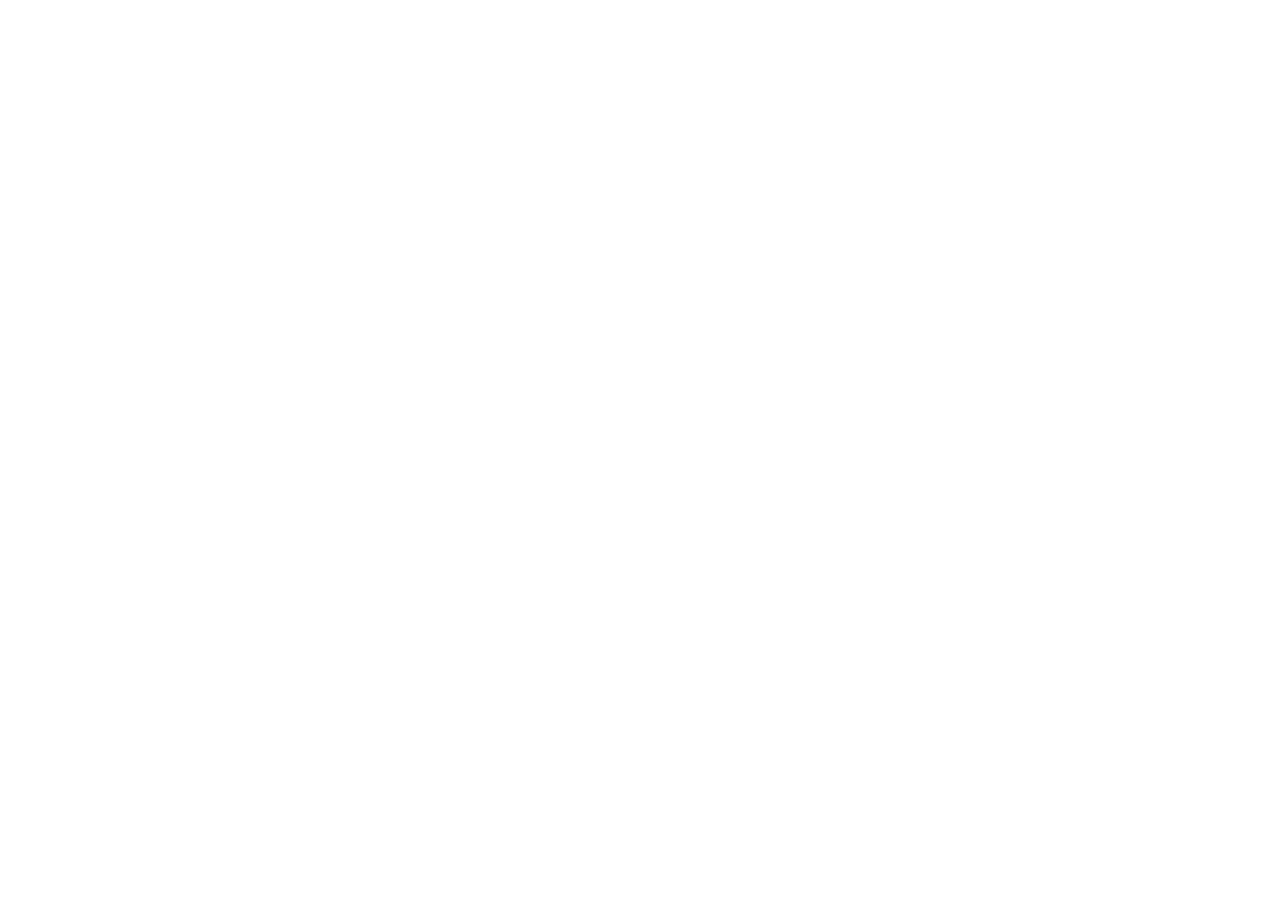
==== src/index.html @ fa086b22 "ready2" ====
<!DOCTYPE html>
<html lang="ru">
  <head>
    <meta charset="UTF-8" />
    <meta name="viewport" content="width=device-width, initial-scale=1.0" />
    <title>partner_auth</title>
    <link rel="stylesheet" href="css/bootstrap-grid.min.css" />
    <link rel="stylesheet" href="css/bootstrap-reboot.min.css" />
    <link
      rel="stylesheet"
      href="https://use.fontawesome.com/releases/v5.13.0/css/all.css"
      integrity="sha384-Bfad6CLCknfcloXFOyFnlgtENryhrpZCe29RTifKEixXQZ38WheV+i/6YWSzkz3V"
      crossorigin="anonymous"
    />
    <link rel="stylesheet" href="css/style.min.css" />
  </head>
  <body>
    <div class="auth">
      <div class="container">
       
      </div>
    </div>
  </body>
</html>
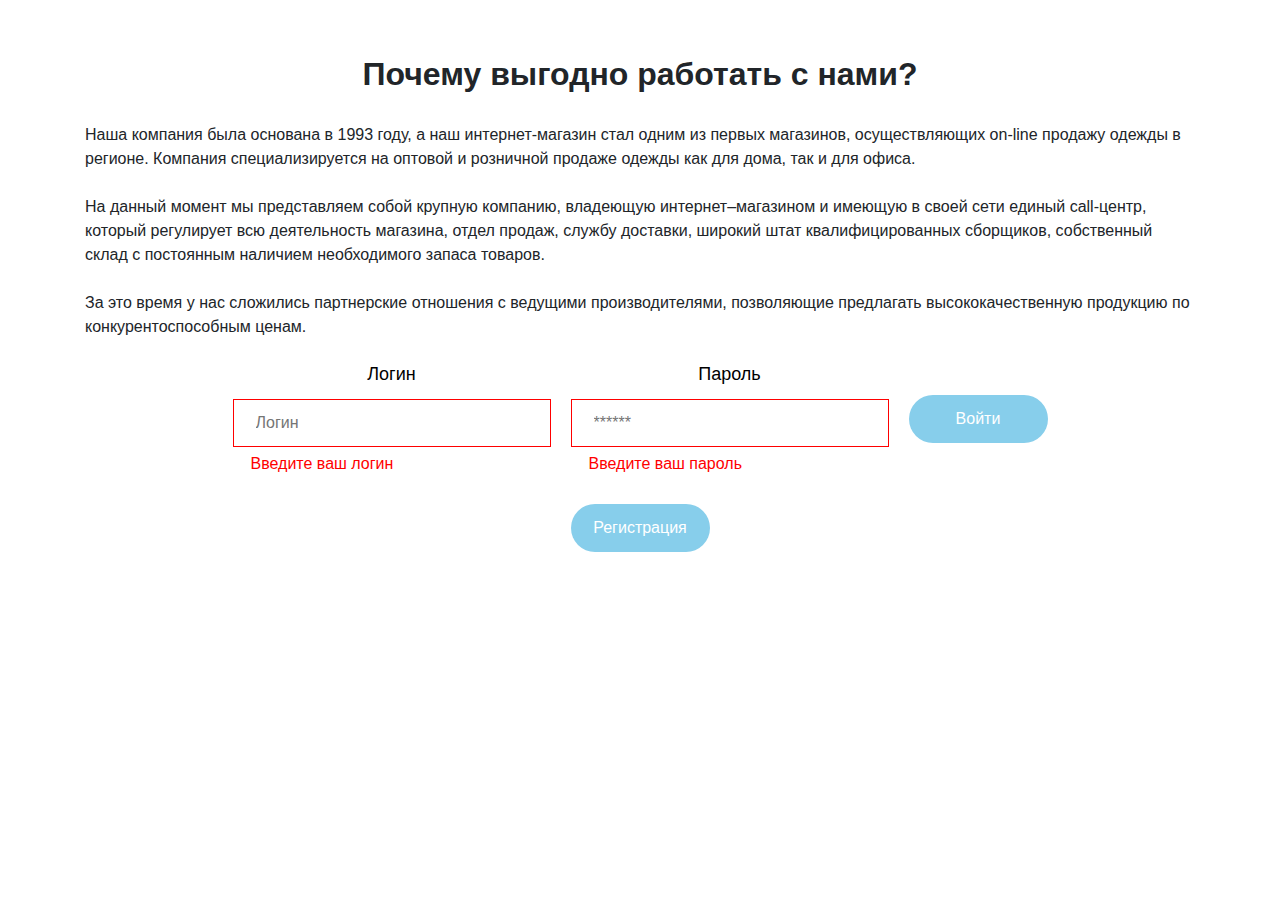
==== commit 42647ac6: "test variant" ====
--- a/src/index.html
+++ b/src/index.html
@@ -17,7 +17,60 @@
   <body>
     <div class="auth">
       <div class="container">
-       
+        <h1 class="auth-header">
+          Почему выгодно работать с нами?
+        </h1>
+        <div class="auth-descr">
+          Наша компания была основана в 1993 году, а наш интернет-магазин стал
+          одним из первых магазинов, осуществляющих on-line продажу одежды в
+          регионе. Компания специализируется на оптовой и розничной продаже
+          одежды как для дома, так и для офиса.<br />
+          <br />
+          На данный момент мы представляем собой крупную компанию, владеющую
+          интернет–магазином и имеющую в своей сети единый call-центр, который
+          регулирует всю деятельность магазина, отдел продаж, службу доставки,
+          широкий штат квалифицированных сборщиков, собственный склад c
+          постоянным наличием необходимого запаса товаров.<br />
+          <br />
+          За это время у нас сложились партнерские отношения с ведущими
+          производителями, позволяющие предлагать высококачественную продукцию
+          по конкурентоспособным ценам.
+        </div>
+        <div class="card">
+          <form action="#" class="card-form" id="form">
+            <div class="wrapper">
+              <label for="login">Логин</label>
+              <input
+                type="text"
+                required
+                placeholder="Логин"
+                name="login"
+                value=""
+                id="login"
+              />
+              <div class="requirements">Введите ваш логин</div>
+            </div>
+            <div class="wrapper">
+              <label for="password">Пароль</label>
+              <input
+                type="password"
+                autocomplete="current-password"
+                required
+                placeholder="******"
+                name="password"
+                value=""
+                id="password"
+              />
+              <div class="requirements">Введите ваш пароль</div>
+            </div>
+            <div class="wrapper">
+              <button class="btn" type="submit">Войти</button>
+            </div>
+          </form>
+        </div>
+        <button class="reg btn" type="submit" form="form">
+          Регистрация
+        </button>
       </div>
     </div>
   </body>
--- a/src/css/style.min.css
+++ b/src/css/style.min.css
@@ -0,0 +1 @@
+.auth{height:100%;padding:50px 0 50px 0}.auth-header{text-align:center}.auth-descr{margin:0 auto;margin-top:25px}.auth .card{margin:0 auto;margin-top:25px}.auth .card-form{margin-top:15px;display:flex;justify-content:center;align-items:center}.auth .card-form .wrapper{margin-right:20px}.auth .card-form .wrapper:nth-child(3){margin-right:0}.auth .card-form .wrapper label{display:block;text-align:center;font-family:Futura PT Light,sans-serif;font-size:18px;line-height:20px;font-weight:400;color:#000}.auth .card-form .wrapper .requirements{visibility:hidden}.auth .card-form .wrapper input{margin-top:7px;width:318px;height:48px;border:1px solid #ccc;font-size:16px;line-height:20px;font-weight:400;font-family:Futura PT Light,sans-serif;color:gray;padding:18px 22px}.auth .card-form .wrapper input:required{border:1px solid red}.auth .card-form .wrapper input:invalid~.requirements{visibility:visible;padding-left:18px;margin-top:7px;font-size:16px;line-height:20px;font-weight:400;font-family:Futura PT Light,sans-serif;color:red}.auth .card-form .wrapper input:valid{border:1px solid #87ceeb}.auth .card-form .wrapper .btn{width:139px;height:48px;background-color:#87ceeb;border:none;outline:0;cursor:pointer;border-radius:24px;font-family:Futura PT Demi,sans-serif;font-size:16px;line-height:16px;font-weight:400;color:#fff}.auth .btn{width:139px;height:48px;background-color:#87ceeb;border:none;outline:0;cursor:pointer;border-radius:24px;font-family:Futura PT Demi,sans-serif;font-size:16px;line-height:16px;font-weight:400;color:#fff}.auth .reg{display:block;margin:0 auto;margin-top:30px}